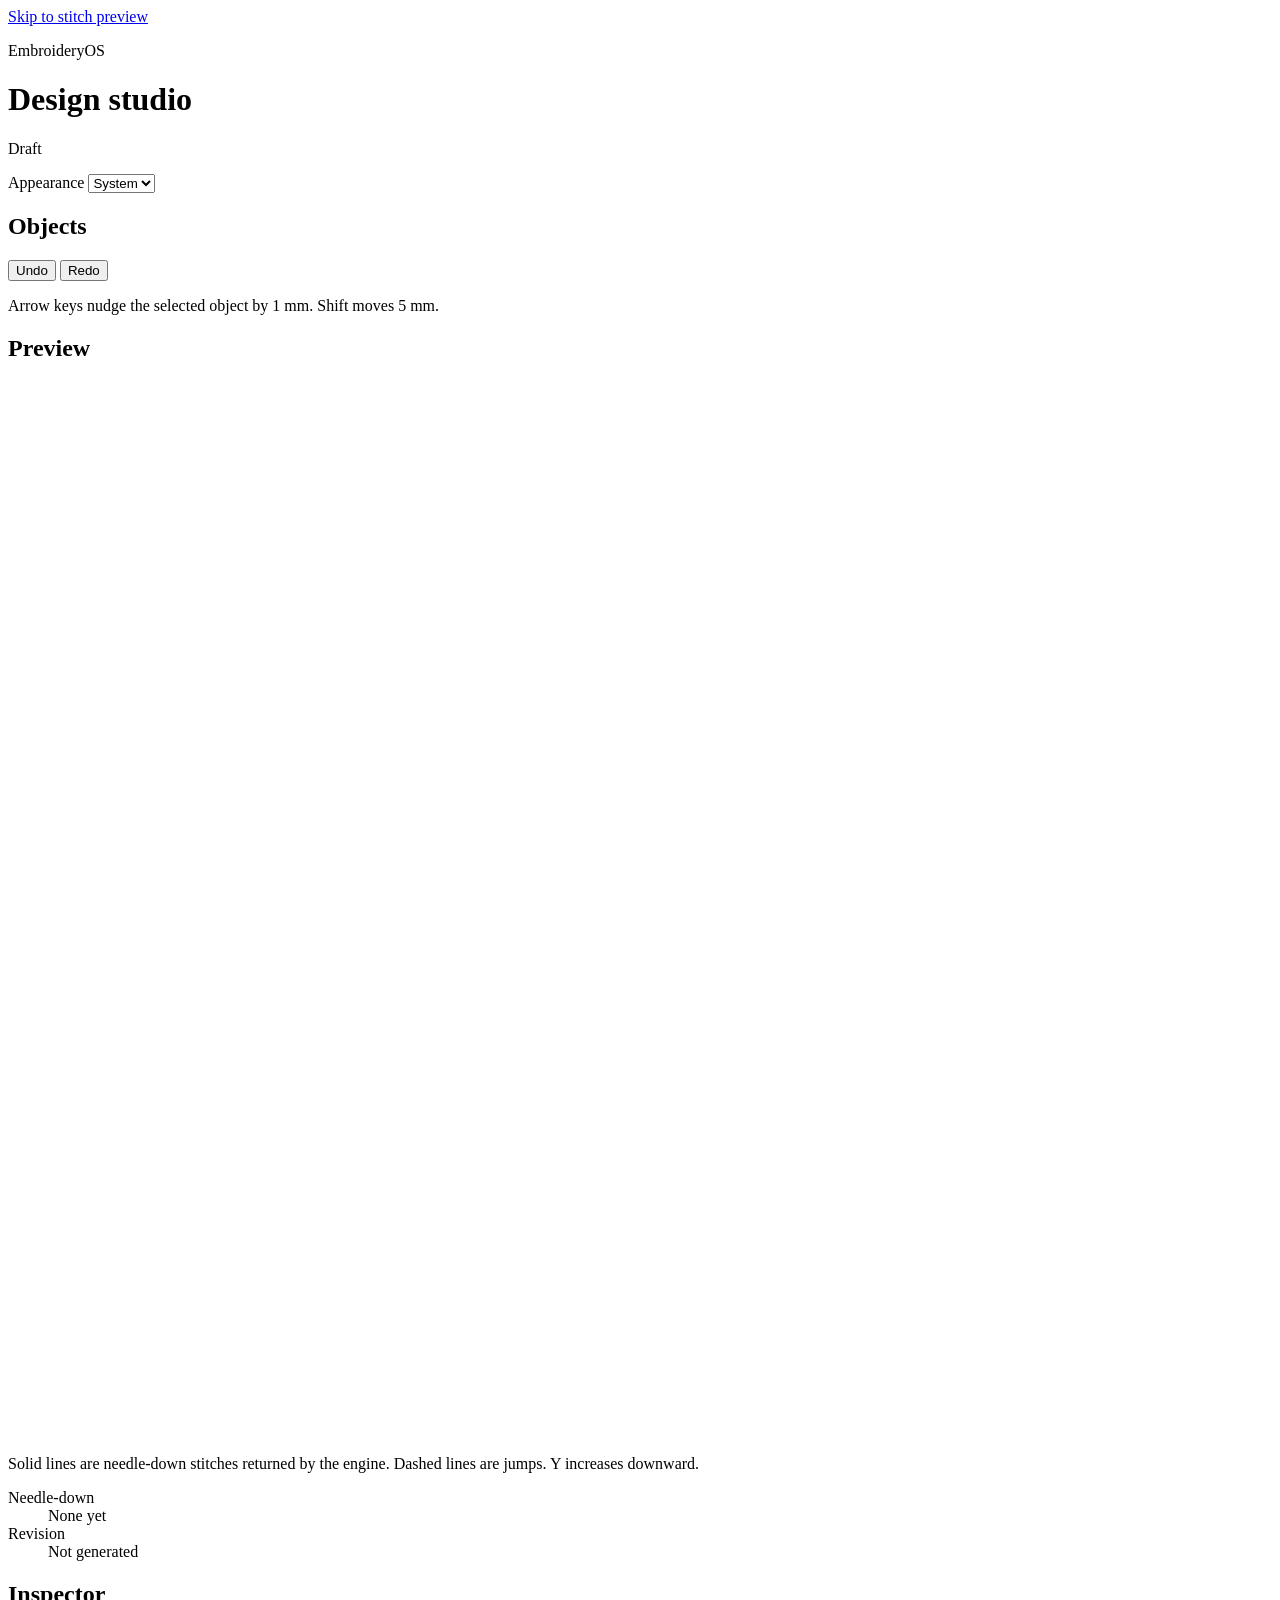
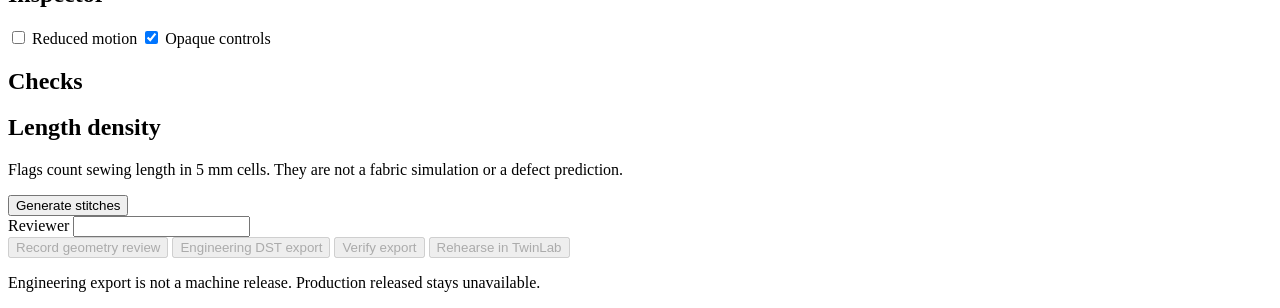
==== web/index.html @ 4ea98f9a "Add the studio, TwinLab replay, and Compare workspace. Rust remains the only stitch and DST authorit" ====
<!DOCTYPE html>
<html lang="en">
<head>
  <meta charset="utf-8">
  <meta name="viewport" content="width=device-width, initial-scale=1">
  <meta name="robots" content="noindex">
  <meta name="description" content="Local embroidery design studio. Stitches are generated by the Rust engine. This service does not release machine files.">
  <title>EmbroideryOS — Design studio</title>
  <link rel="icon" href="/favicon.svg" type="image/svg+xml">
  <link rel="stylesheet" href="/studio.css">
  <script>
    (function () {
      try {
        var appearance = localStorage.getItem("embroideryos.appearance") || "system";
        var dark = appearance === "dark" || (appearance === "system" && matchMedia("(prefers-color-scheme: dark)").matches);
        document.documentElement.dataset.appearance = dark ? "dark" : "light";
        document.documentElement.dataset.motion = localStorage.getItem("embroideryos.motion") || "full";
        document.documentElement.dataset.opaque = localStorage.getItem("embroideryos.opaque") || "true";
      } catch (error) {
        document.documentElement.dataset.appearance = "light";
        document.documentElement.dataset.motion = "full";
        document.documentElement.dataset.opaque = "true";
      }
    })();
  </script>
</head>
<body>
  <a class="skip" href="#canvas-wrap">Skip to stitch preview</a>
  <header class="topbar">
    <div>
      <p class="wordmark">EmbroideryOS</p>
      <h1>Design studio</h1>
    </div>
    <div class="topbar-actions">
      <p class="status-pill" id="readiness" role="status">Draft</p>
      <label>
        Appearance
        <select id="appearance">
          <option value="system">System</option>
          <option value="light">Light</option>
          <option value="dark">Dark</option>
        </select>
      </label>
    </div>
  </header>
  <div class="workspace">
    <nav class="panel objects" aria-label="Objects">
      <h2>Objects</h2>
      <ul class="object-list" id="objects"></ul>
      <div class="row">
        <button type="button" id="undo">Undo</button>
        <button type="button" id="redo">Redo</button>
      </div>
      <p class="hint">Arrow keys nudge the selected object by 1 mm. Shift moves 5 mm.</p>
    </nav>
    <section class="panel canvas-panel" id="canvas-wrap" tabindex="0" aria-label="Stitch preview">
      <h2>Preview</h2>
      <svg class="preview" id="canvas" role="img" aria-labelledby="canvas-title canvas-desc" viewBox="0 0 120 100">
        <title id="canvas-title">Stitch preview</title>
        <desc id="canvas-desc">No stitch plan yet. Generate stitches to draw the Rust engine output.</desc>
      </svg>
      <p class="hint" id="legend">Solid lines are needle-down stitches returned by the engine. Dashed lines are jumps. Y increases downward.</p>
      <p class="meta" id="preview-note"></p>
      <dl>
        <dt>Needle-down</dt>
        <dd id="stitch-count">None yet</dd>
        <dt>Revision</dt>
        <dd id="revision">Not generated</dd>
      </dl>
    </section>
    <aside class="panel inspector" aria-label="Object inspector">
      <h2>Inspector</h2>
      <div class="inspector-scroll">
        <form id="inspector">
          <div class="stack" id="fields"></div>
        </form>
        <label class="choice"><input type="checkbox" id="motion"> Reduced motion</label>
        <label class="choice"><input type="checkbox" id="opaque" checked> Opaque controls</label>
        <div id="notes"></div>
        <h2>Checks</h2>
        <ul class="checks" id="checks"></ul>
        <h2>Length density</h2>
        <p class="hint">Flags count sewing length in 5 mm cells. They are not a fabric simulation or a defect prediction.</p>
        <ul class="checks" id="risk"></ul>
      </div>
      <div class="inspector-actions">
        <div id="errors" class="alert" role="alert"></div>
        <div class="row">
          <button class="primary" type="submit" id="generate" form="inspector">Generate stitches</button>
        </div>
        <label>
          Reviewer
          <input id="reviewer" type="text" maxlength="80" autocomplete="name">
        </label>
        <div class="row">
          <button type="button" id="review" disabled>Record geometry review</button>
          <button type="button" id="export" disabled>Engineering DST export</button>
          <button type="button" id="verify" disabled>Verify export</button>
          <button type="button" id="rehearse" disabled>Rehearse in TwinLab</button>
        </div>
        <p class="hint">Engineering export is not a machine release. Production released stays unavailable.</p>
      </div>
    </aside>
  </div>
  <script src="/studio.js"></script>
</body>
</html>
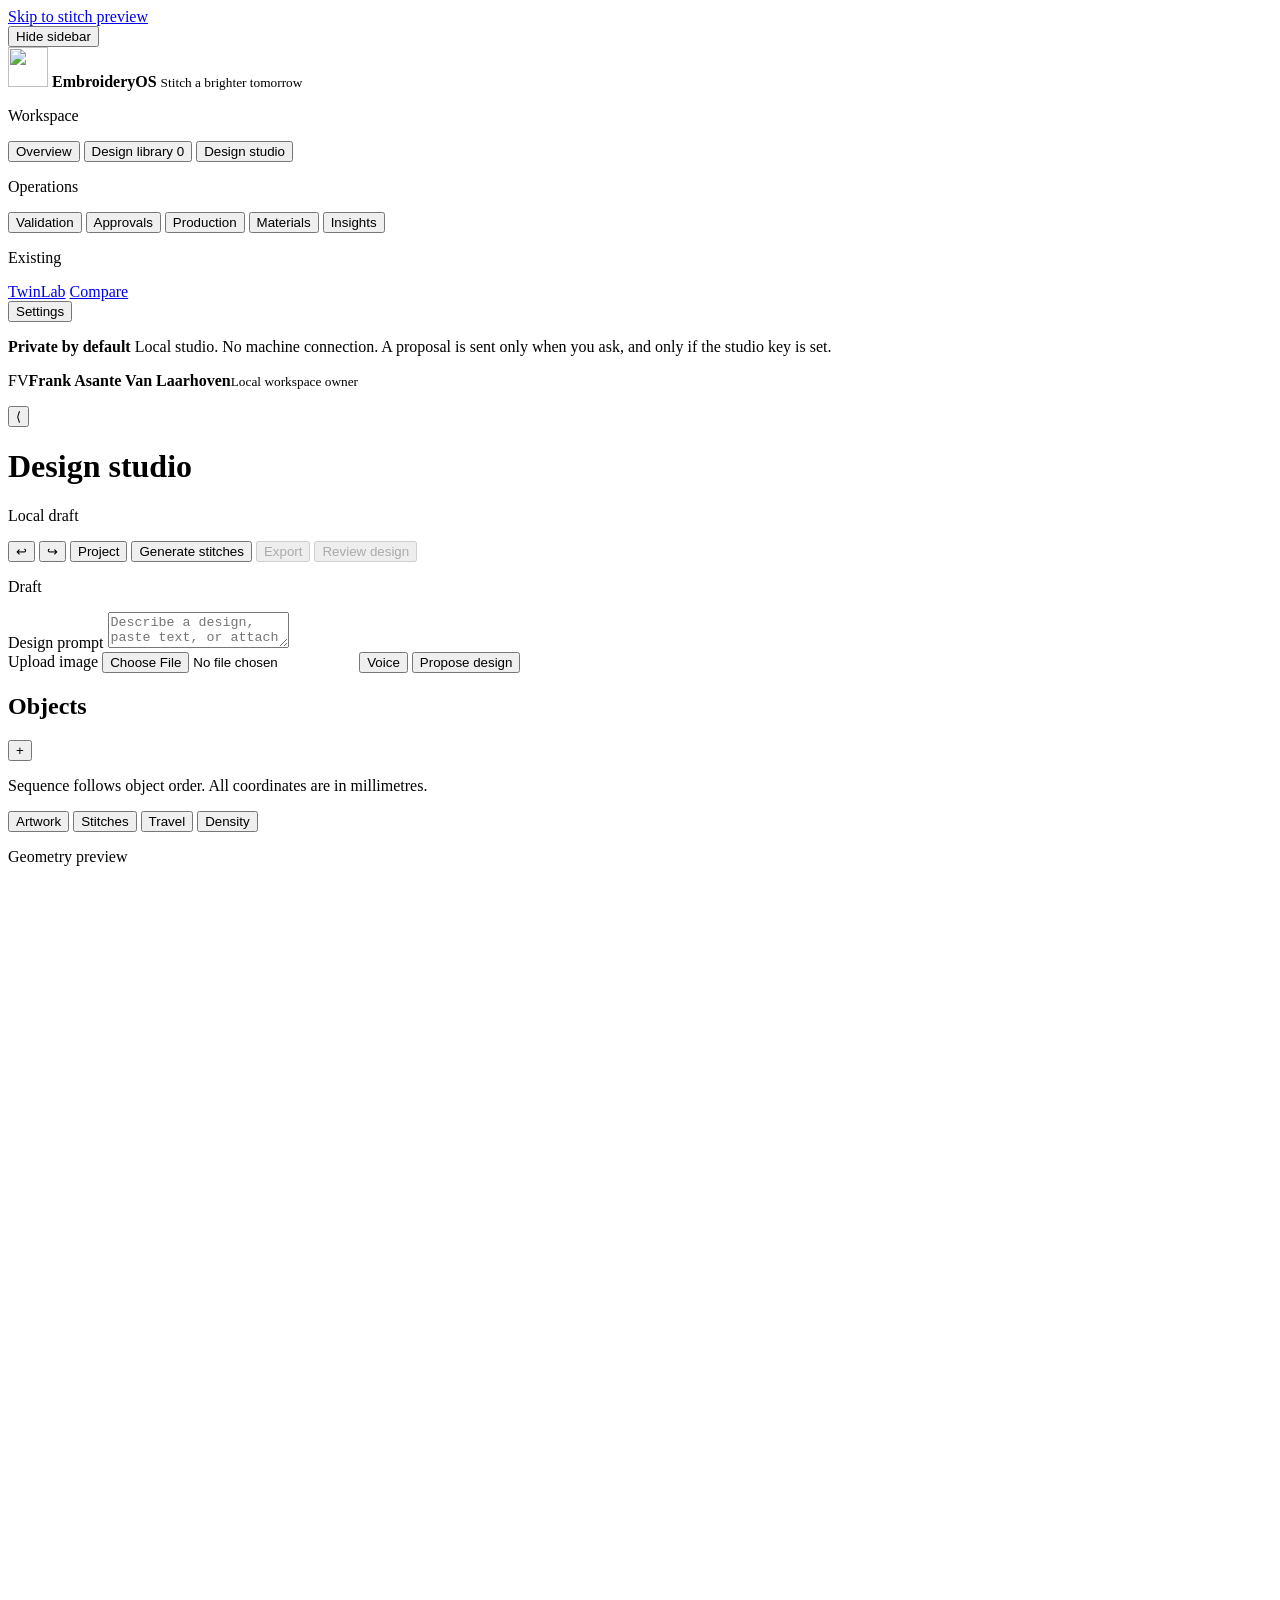
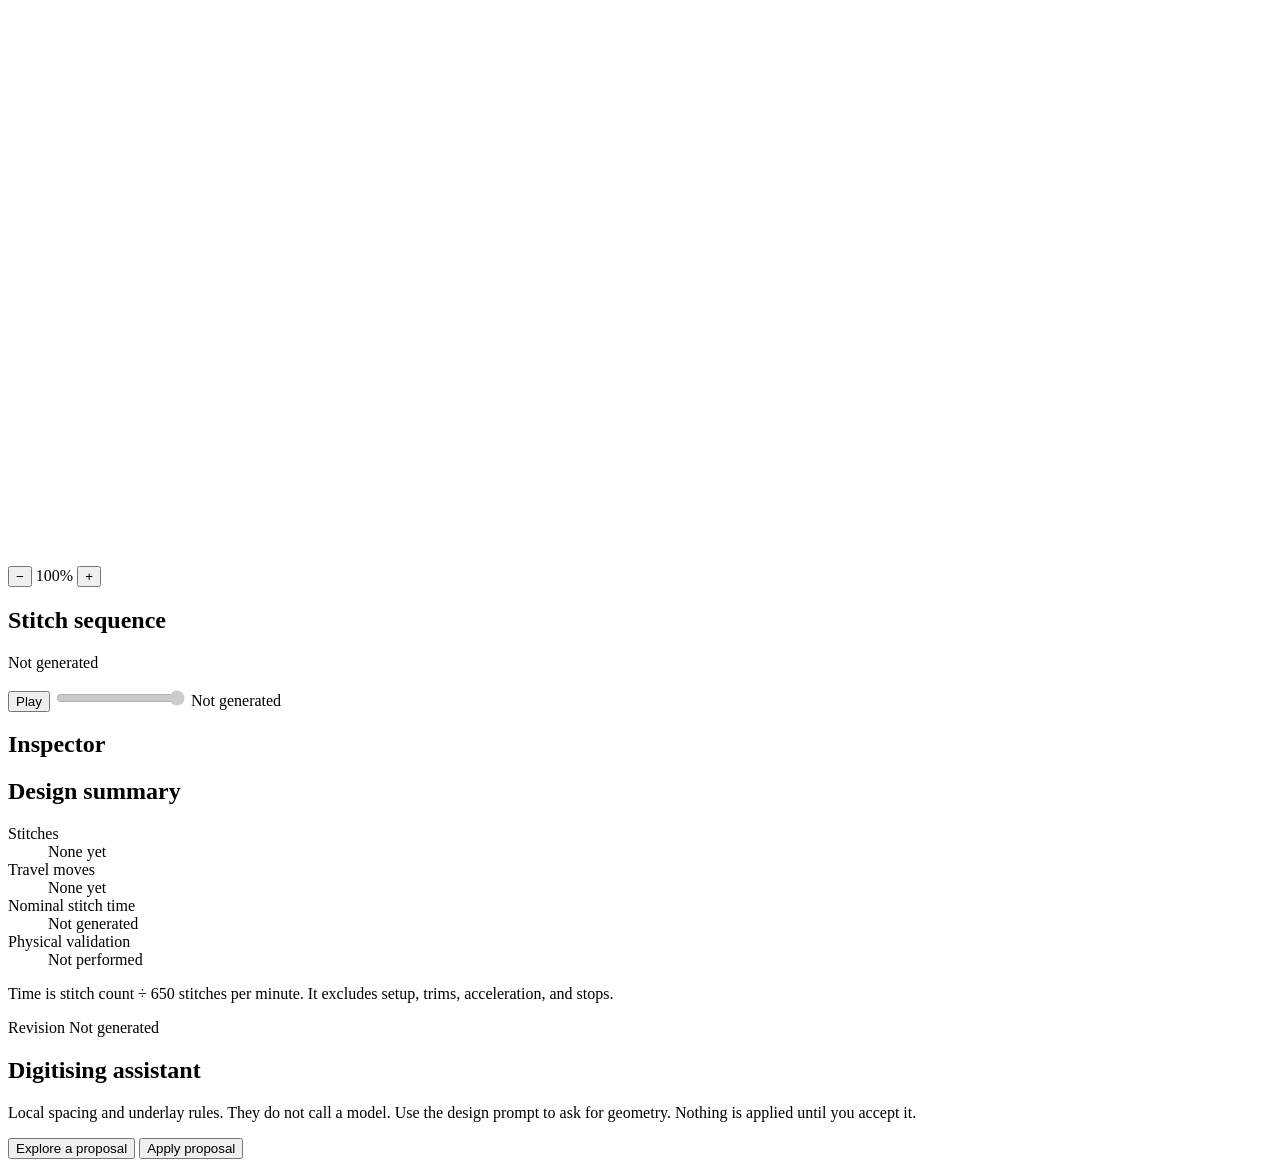
==== commit 23bd144a: "Add hole-aware fill, the studio shell, and geometry proposals. Rust can sew one simple fill with exp" ====
--- a/web/index.html
+++ b/web/index.html
@@ -4,7 +4,7 @@
   <meta charset="utf-8">
   <meta name="viewport" content="width=device-width, initial-scale=1">
   <meta name="robots" content="noindex">
-  <meta name="description" content="Local embroidery design studio. Stitches are generated by the Rust engine. This service does not release machine files.">
+  <meta name="description" content="Local embroidery design studio. A geometry proposal is optional. Stitches are generated by the Rust engine. This service does not release machine files.">
   <title>EmbroideryOS — Design studio</title>
   <link rel="icon" href="/favicon.svg" type="image/svg+xml">
   <link rel="stylesheet" href="/studio.css">
@@ -16,91 +16,263 @@
         document.documentElement.dataset.appearance = dark ? "dark" : "light";
         document.documentElement.dataset.motion = localStorage.getItem("embroideryos.motion") || "full";
         document.documentElement.dataset.opaque = localStorage.getItem("embroideryos.opaque") || "true";
+        document.documentElement.dataset.rail = localStorage.getItem("embroideryos.rail") === "collapsed" ? "collapsed" : "open";
       } catch (error) {
         document.documentElement.dataset.appearance = "light";
         document.documentElement.dataset.motion = "full";
         document.documentElement.dataset.opaque = "true";
+        document.documentElement.dataset.rail = "open";
       }
     })();
   </script>
 </head>
 <body>
   <a class="skip" href="#canvas-wrap">Skip to stitch preview</a>
-  <header class="topbar">
-    <div>
-      <p class="wordmark">EmbroideryOS</p>
-      <h1>Design studio</h1>
+  <div class="app-shell">
+    <aside class="rail" id="workspace-rail" aria-label="Workspace">
+      <button type="button" id="rail-collapse" aria-expanded="true" aria-controls="workspace-rail">Hide sidebar</button>
+      <div class="brand">
+        <img class="logo" src="/favicon.svg" alt="" width="40" height="40">
+        <strong>EmbroideryOS</strong>
+        <small>Stitch a brighter tomorrow</small>
+      </div>
+      <p class="rail-label">Workspace</p>
+      <nav class="rail-nav" aria-label="Studio pages">
+        <button type="button" data-view="overview">Overview</button>
+        <button type="button" data-view="library">Design library <span class="count" id="library-count">0</span></button>
+        <button type="button" data-view="studio" aria-current="page">Design studio</button>
+      </nav>
+      <p class="rail-label">Operations</p>
+      <nav class="rail-nav" aria-label="Operational tools">
+        <button type="button" data-view="validation">Validation</button>
+        <button type="button" data-view="approvals">Approvals</button>
+        <button type="button" data-view="production">Production</button>
+        <button type="button" data-view="materials">Materials</button>
+        <button type="button" data-view="insights">Insights</button>
+      </nav>
+      <p class="rail-label">Existing</p>
+      <nav class="rail-nav" aria-label="Existing tools">
+        <a href="/twinlab">TwinLab</a>
+        <a href="http://127.0.0.1:4175/">Compare</a>
+      </nav>
+      <button type="button" class="rail-settings" data-view="settings">Settings</button>
+      <p class="private"><strong>Private by default</strong> Local studio. No machine connection. A proposal is sent only when you ask, and only if the studio key is set.</p>
+      <p class="owner"><span class="mark" aria-hidden="true">FV</span><span><strong>Frank Asante Van Laarhoven</strong><small>Local workspace owner</small></span></p>
+    </aside>
+    <div class="workspace-main">
+      <header class="topbar">
+        <button type="button" id="rail-toggle" class="rail-toggle" aria-expanded="true" aria-controls="workspace-rail" aria-label="Hide sidebar">⟨</button>
+        <div class="title-block">
+          <h1 id="project-title">Design studio</h1>
+          <p id="project-sub">Local draft</p>
+        </div>
+        <div class="topbar-actions">
+          <button type="button" id="undo" aria-label="Undo">↩</button>
+          <button type="button" id="redo" aria-label="Redo">↪</button>
+          <button type="button" data-view="overview">Project</button>
+          <button type="button" id="generate">Generate stitches</button>
+          <button type="button" id="export" data-export disabled>Export</button>
+          <button type="button" class="primary" id="review" disabled>Review design</button>
+        </div>
+      </header>
+      <p id="readiness" class="status-line" role="status">Draft</p>
+      <div id="errors" class="alert" role="alert"></div>
+
+      <section data-page="overview" hidden>
+        <div class="page-card">
+          <h2>Overview</h2>
+          <p id="overview-copy" class="hint"></p>
+          <dl class="facts" id="overview-facts"></dl>
+          <div class="row">
+            <button type="button" data-view="studio">Open design studio</button>
+            <button type="button" data-view="validation">Open validation</button>
+            <a class="button-link" href="/twinlab">Rehearse in studio TwinLab</a>
+          </div>
+        </div>
+      </section>
+
+      <section data-page="library" hidden>
+        <div class="page-card">
+          <h2>Design library</h2>
+          <p class="hint">Open a native project. Stitches are generated by the Rust engine after the project loads.</p>
+          <div class="library" id="library"></div>
+          <button type="button" id="open-sample">Open club mark sample</button>
+        </div>
+      </section>
+
+      <section data-page="studio">
+        <form class="prompt-bar" id="prompt-form">
+          <label class="prompt-label" for="design-prompt">Design prompt</label>
+          <textarea id="design-prompt" rows="2" maxlength="2000" placeholder="Describe a design, paste text, or attach an image"></textarea>
+          <div class="row">
+            <label class="file-button">Upload image
+              <input id="design-image" type="file" accept="image/png,image/jpeg,.png,.jpg,.jpeg">
+            </label>
+            <button type="button" id="voice-input" aria-pressed="false">Voice</button>
+            <button type="submit" id="ask-design" class="primary">Propose design</button>
+          </div>
+          <div class="prompt-preview" id="prompt-preview" hidden>
+            <img id="prompt-thumb" alt="Attached reference image" width="48" height="48">
+            <button type="button" id="clear-image">Remove image</button>
+          </div>
+          <p id="prompt-status" class="hint" role="status"></p>
+          <div id="design-proposal" hidden>
+            <p id="design-proposal-text"></p>
+            <ul id="design-proposal-list"></ul>
+            <div class="row">
+              <button type="button" id="apply-design" disabled>Apply geometry</button>
+              <button type="button" id="apply-generate" disabled>Apply and generate</button>
+              <button type="button" id="discard-design">Discard</button>
+            </div>
+          </div>
+        </form>
+        <div class="studio-grid">
+          <section class="panel objects" aria-label="Objects">
+            <div class="panel-head">
+              <h2>Objects</h2>
+              <button type="button" id="add-object" aria-label="Add object">+</button>
+            </div>
+            <ul class="object-list" id="objects"></ul>
+            <p class="hint">Sequence follows object order. All coordinates are in millimetres.</p>
+          </section>
+          <section class="panel canvas-panel" id="canvas-wrap" tabindex="0" aria-label="Stitch preview">
+            <div class="canvas-tools">
+              <div class="tabs" role="tablist" aria-label="Preview">
+                <button type="button" id="mode-artwork" role="tab" aria-selected="true">Artwork</button>
+                <button type="button" id="mode-stitches" role="tab">Stitches</button>
+                <button type="button" id="mode-travel" role="tab">Travel</button>
+                <button type="button" id="mode-density" role="tab">Density</button>
+              </div>
+              <p class="hint" id="mode-note">Geometry preview</p>
+            </div>
+            <div class="canvas-stage">
+              <div class="artboard">
+                <svg class="preview" id="canvas" role="img" aria-labelledby="canvas-title canvas-desc" viewBox="0 0 160 160">
+                  <title id="canvas-title">Stitch preview</title>
+                  <desc id="canvas-desc">No stitch plan yet. Generate stitches to draw the Rust engine output.</desc>
+                </svg>
+              </div>
+            </div>
+            <div class="canvas-foot">
+              <p class="hint" id="hoop-note"></p>
+              <div class="zoom" aria-label="Preview zoom">
+                <button type="button" id="zoom-out" aria-label="Zoom out">−</button>
+                <span id="zoom-label">100%</span>
+                <button type="button" id="zoom-in" aria-label="Zoom in">+</button>
+              </div>
+            </div>
+            <p class="meta" id="preview-note"></p>
+            <div class="sequence">
+              <div class="sequence-head">
+                <h2>Stitch sequence</h2>
+                <p id="sequence-caption">Not generated</p>
+              </div>
+              <div class="sequence-bar" id="sequence-bar"></div>
+              <div class="sequence-play">
+                <button type="button" id="play-sequence" aria-label="Play stitch sequence">Play</button>
+                <input id="sequence" type="range" min="0" max="1" value="1" disabled aria-label="Stitch sequence position">
+                <span id="sequence-state">Not generated</span>
+              </div>
+            </div>
+          </section>
+          <aside class="panel inspector" aria-label="Object inspector">
+            <div class="inspector-scroll">
+              <h2>Inspector</h2>
+              <p class="inspector-name" id="inspector-name"></p>
+              <form id="inspector"><div class="stack" id="fields"></div></form>
+              <div class="stack" id="geometry"></div>
+            </div>
+              <section class="summary-block" aria-label="Design summary">
+                <h2>Design summary</h2>
+                <dl class="facts">
+                  <dt>Stitches</dt><dd id="stitch-count">None yet</dd>
+                  <dt>Travel moves</dt><dd id="travel-count">None yet</dd>
+                  <dt>Nominal stitch time</dt><dd id="nominal-time">Not generated</dd>
+                  <dt>Physical validation</dt><dd>Not performed</dd>
+                </dl>
+                <p class="hint">Time is stitch count ÷ 650 stitches per minute. It excludes setup, trims, acceleration, and stops.</p>
+                <p class="hint">Revision <span id="revision">Not generated</span></p>
+              </section>
+              <section class="assistant" aria-label="Digitising assistant">
+                <h2>Digitising assistant</h2>
+                <p class="hint">Local spacing and underlay rules. They do not call a model. Use the design prompt to ask for geometry. Nothing is applied until you accept it.</p>
+                <p id="proposal" class="hint"></p>
+                <div class="row">
+                  <button type="button" id="explore-proposal">Explore a proposal</button>
+                  <button type="button" id="apply-proposal">Apply proposal</button>
+                </div>
+              </section>
+          </aside>
+        </div>
+      </section>
+
+      <section data-page="validation" hidden>
+        <div class="page-card">
+          <h2>Validation</h2>
+          <p class="hint">These are the Rust plan checks for the current revision. They are not a physical stitch-out.</p>
+          <div id="notes"></div>
+          <ul class="checks" id="checks"></ul>
+        </div>
+      </section>
+
+      <section data-page="approvals" hidden>
+        <div class="page-card">
+          <h2>Approvals</h2>
+          <p class="hint">A geometry review is bound to this revision. It is not an authenticated approval and it does not release a machine.</p>
+          <label>Reviewer <input id="reviewer" type="text" maxlength="80" autocomplete="name"></label>
+          <button type="button" id="record-review" disabled>Record geometry review</button>
+          <p class="hint" id="approval-state"></p>
+          <p class="hint">Machine release remains unavailable.</p>
+        </div>
+      </section>
+
+      <section data-page="production" hidden>
+        <div class="page-card">
+          <h2>Production</h2>
+          <p class="hint">Engineering export writes the Rust DST. It is not permission to transfer or run a machine. Production release stays unavailable.</p>
+          <dl class="facts" id="production-facts"></dl>
+          <div class="row">
+            <button type="button" data-export disabled>Export DST</button>
+            <button type="button" id="verify" disabled>Verify export</button>
+            <button type="button" id="rehearse" disabled>Rehearse in TwinLab</button>
+            <a class="button-link" href="/twinlab">Open studio TwinLab</a>
+            <a class="button-link" href="http://127.0.0.1:4175/">Open Compare workspace</a>
+          </div>
+          <p class="hint" id="profile-note"></p>
+        </div>
+      </section>
+
+      <section data-page="materials" hidden>
+        <div class="page-card">
+          <h2>Materials</h2>
+          <p class="hint">Display colours identify objects in this window. DST does not store RGB, and this is not a thread-brand catalogue.</p>
+          <ul class="materials" id="materials"></ul>
+        </div>
+      </section>
+
+      <section data-page="insights" hidden>
+        <div class="page-card">
+          <h2>Insights</h2>
+          <p class="hint">Flags count sewing length in 5 mm cells. They are not a fabric simulation or a defect prediction.</p>
+          <ul class="checks" id="risk"></ul>
+        </div>
+      </section>
+
+      <section data-page="settings" hidden>
+        <div class="page-card">
+          <h2>Settings</h2>
+          <label>Appearance
+            <select id="appearance">
+              <option value="system">System</option>
+              <option value="light">Light</option>
+              <option value="dark">Dark</option>
+            </select>
+          </label>
+          <label class="choice"><input type="checkbox" id="motion"> Reduced motion</label>
+          <label class="choice"><input type="checkbox" id="opaque" checked> Opaque controls</label>
+        </div>
+      </section>
     </div>
-    <div class="topbar-actions">
-      <p class="status-pill" id="readiness" role="status">Draft</p>
-      <label>
-        Appearance
-        <select id="appearance">
-          <option value="system">System</option>
-          <option value="light">Light</option>
-          <option value="dark">Dark</option>
-        </select>
-      </label>
-    </div>
-  </header>
-  <div class="workspace">
-    <nav class="panel objects" aria-label="Objects">
-      <h2>Objects</h2>
-      <ul class="object-list" id="objects"></ul>
-      <div class="row">
-        <button type="button" id="undo">Undo</button>
-        <button type="button" id="redo">Redo</button>
-      </div>
-      <p class="hint">Arrow keys nudge the selected object by 1 mm. Shift moves 5 mm.</p>
-    </nav>
-    <section class="panel canvas-panel" id="canvas-wrap" tabindex="0" aria-label="Stitch preview">
-      <h2>Preview</h2>
-      <svg class="preview" id="canvas" role="img" aria-labelledby="canvas-title canvas-desc" viewBox="0 0 120 100">
-        <title id="canvas-title">Stitch preview</title>
-        <desc id="canvas-desc">No stitch plan yet. Generate stitches to draw the Rust engine output.</desc>
-      </svg>
-      <p class="hint" id="legend">Solid lines are needle-down stitches returned by the engine. Dashed lines are jumps. Y increases downward.</p>
-      <p class="meta" id="preview-note"></p>
-      <dl>
-        <dt>Needle-down</dt>
-        <dd id="stitch-count">None yet</dd>
-        <dt>Revision</dt>
-        <dd id="revision">Not generated</dd>
-      </dl>
-    </section>
-    <aside class="panel inspector" aria-label="Object inspector">
-      <h2>Inspector</h2>
-      <div class="inspector-scroll">
-        <form id="inspector">
-          <div class="stack" id="fields"></div>
-        </form>
-        <label class="choice"><input type="checkbox" id="motion"> Reduced motion</label>
-        <label class="choice"><input type="checkbox" id="opaque" checked> Opaque controls</label>
-        <div id="notes"></div>
-        <h2>Checks</h2>
-        <ul class="checks" id="checks"></ul>
-        <h2>Length density</h2>
-        <p class="hint">Flags count sewing length in 5 mm cells. They are not a fabric simulation or a defect prediction.</p>
-        <ul class="checks" id="risk"></ul>
-      </div>
-      <div class="inspector-actions">
-        <div id="errors" class="alert" role="alert"></div>
-        <div class="row">
-          <button class="primary" type="submit" id="generate" form="inspector">Generate stitches</button>
-        </div>
-        <label>
-          Reviewer
-          <input id="reviewer" type="text" maxlength="80" autocomplete="name">
-        </label>
-        <div class="row">
-          <button type="button" id="review" disabled>Record geometry review</button>
-          <button type="button" id="export" disabled>Engineering DST export</button>
-          <button type="button" id="verify" disabled>Verify export</button>
-          <button type="button" id="rehearse" disabled>Rehearse in TwinLab</button>
-        </div>
-        <p class="hint">Engineering export is not a machine release. Production released stays unavailable.</p>
-      </div>
-    </aside>
   </div>
   <script src="/studio.js"></script>
 </body>
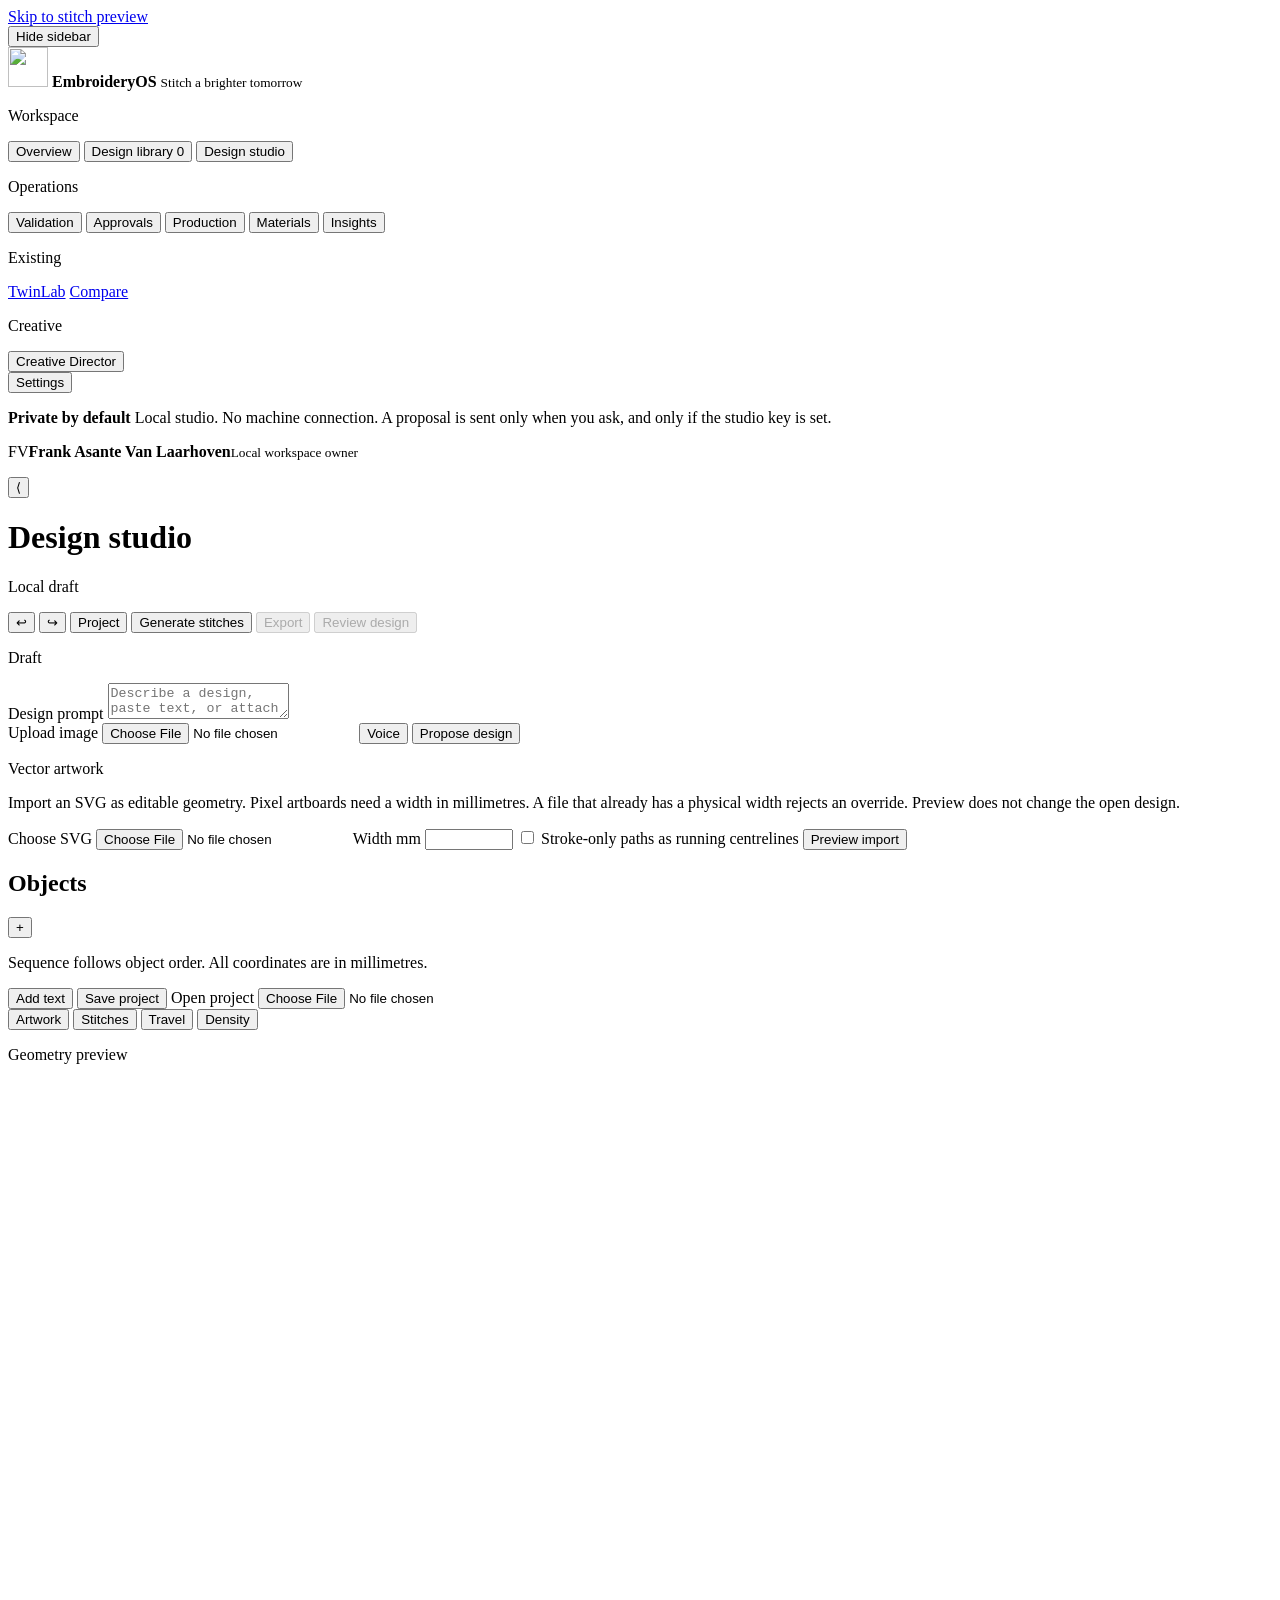
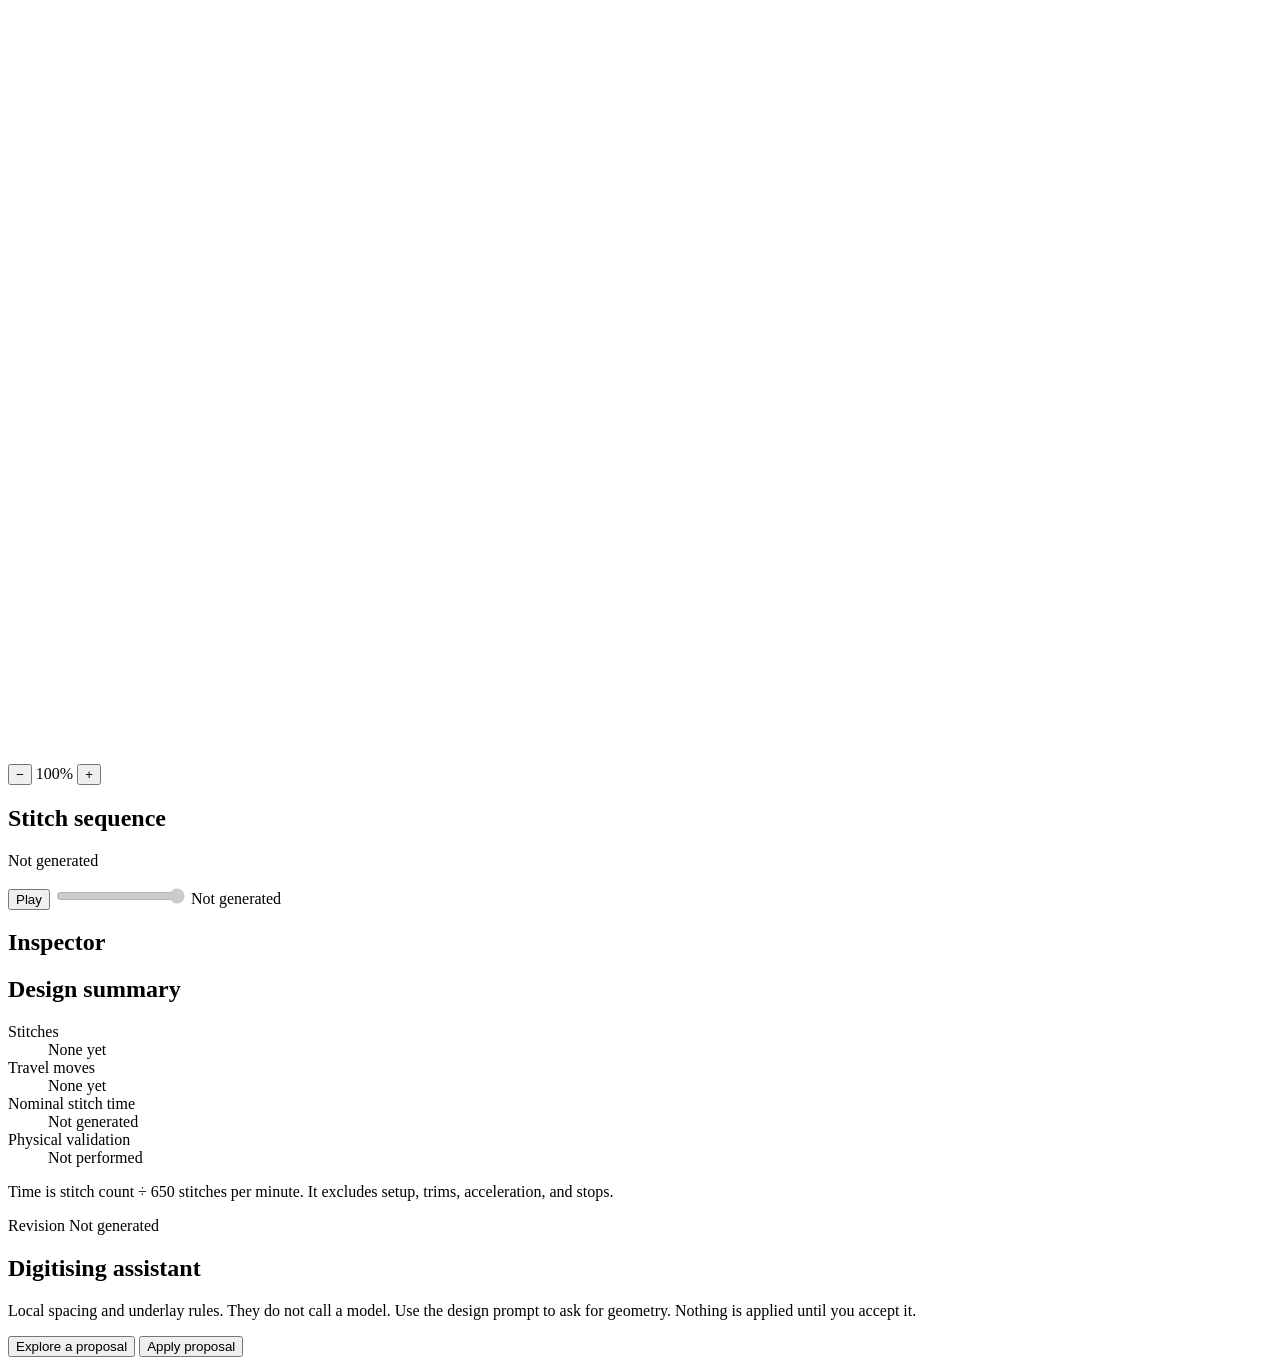
==== commit 353fb9bf: "Add satin, lettering, batch, Compare handoff, and creative artwork. Keep stitch authority in Rust an" ====
--- a/web/index.html
+++ b/web/index.html
@@ -4,7 +4,8 @@
   <meta charset="utf-8">
   <meta name="viewport" content="width=device-width, initial-scale=1">
   <meta name="robots" content="noindex">
-  <meta name="description" content="Local embroidery design studio. A geometry proposal is optional. Stitches are generated by the Rust engine. This service does not release machine files.">
+  <meta name="embroideryos-compare" content="http://127.0.0.1:4181/">
+  <meta name="description" content="Local embroidery design studio. SVG import and geometry proposals stay local drafts. Stitches are generated by the Rust engine. This service does not release machine files.">
   <title>EmbroideryOS — Design studio</title>
   <link rel="icon" href="/favicon.svg" type="image/svg+xml">
   <link rel="stylesheet" href="/studio.css">
@@ -53,7 +54,11 @@
       <p class="rail-label">Existing</p>
       <nav class="rail-nav" aria-label="Existing tools">
         <a href="/twinlab">TwinLab</a>
-        <a href="http://127.0.0.1:4175/">Compare</a>
+        <a href="#compare" data-compare-open>Compare</a>
+      </nav>
+      <p class="rail-label">Creative</p>
+      <nav class="rail-nav" aria-label="Creative tools">
+        <button type="button" id="open-creative">Creative Director</button>
       </nav>
       <button type="button" class="rail-settings" data-view="settings">Settings</button>
       <p class="private"><strong>Private by default</strong> Local studio. No machine connection. A proposal is sent only when you ask, and only if the studio key is set.</p>
@@ -77,6 +82,8 @@
       </header>
       <p id="readiness" class="status-line" role="status">Draft</p>
       <div id="errors" class="alert" role="alert"></div>
+      <p id="compare-status" class="status-line" role="status"></p>
+      <p class="row" id="compare-recovery" hidden><button type="button" id="compare-retry">Retry Compare</button></p>
 
       <section data-page="overview" hidden>
         <div class="page-card">
@@ -126,6 +133,38 @@
             </div>
           </div>
         </form>
+        <form class="prompt-bar" id="svg-form">
+          <label class="prompt-label" for="svg-file">Vector artwork</label>
+          <p class="hint">Import an SVG as editable geometry. Pixel artboards need a width in millimetres. A file that already has a physical width rejects an override. Preview does not change the open design.</p>
+          <div class="row">
+            <label class="file-button">Choose SVG
+              <input id="svg-file" type="file" accept=".svg,image/svg+xml">
+            </label>
+            <label class="width-field" for="svg-width">Width mm
+              <input id="svg-width" type="number" min="0.1" max="10000" step="0.1" inputmode="decimal">
+            </label>
+            <label class="choice" for="svg-strokes">
+              <input id="svg-strokes" type="checkbox">
+              Stroke-only paths as running centrelines
+            </label>
+            <button type="submit" id="svg-import">Preview import</button>
+          </div>
+          <p id="svg-status" class="hint" role="status"></p>
+          <div id="svg-preview" hidden>
+            <p id="svg-summary"></p>
+            <p id="svg-source" class="hint"></p>
+            <p class="hint">Converted objects</p>
+            <ul id="svg-objects"></ul>
+            <p class="hint">Losses</p>
+            <ul id="svg-losses"></ul>
+            <p class="hint">Source colours</p>
+            <ul id="svg-palette"></ul>
+            <div class="row">
+              <button type="button" id="svg-apply" disabled>Apply geometry</button>
+              <button type="button" id="svg-cancel">Cancel</button>
+            </div>
+          </div>
+        </form>
         <div class="studio-grid">
           <section class="panel objects" aria-label="Objects">
             <div class="panel-head">
@@ -134,6 +173,13 @@
             </div>
             <ul class="object-list" id="objects"></ul>
             <p class="hint">Sequence follows object order. All coordinates are in millimetres.</p>
+            <div class="row">
+              <button type="button" id="add-text">Add text</button>
+              <button type="button" id="save-project">Save project</button>
+              <label class="file-button" for="open-project">Open project
+                <input id="open-project" type="file" accept=".json,application/json">
+              </label>
+            </div>
           </section>
           <section class="panel canvas-panel" id="canvas-wrap" tabindex="0" aria-label="Stitch preview">
             <div class="canvas-tools">
@@ -162,6 +208,7 @@
               </div>
             </div>
             <p class="meta" id="preview-note"></p>
+            <p class="hint" id="phases"></p>
             <div class="sequence">
               <div class="sequence-head">
                 <h2>Stitch sequence</h2>
@@ -204,6 +251,7 @@
               </section>
           </aside>
         </div>
+        <section id="name-drop" class="panel name-drop" hidden aria-label="Name drop"></section>
       </section>
 
       <section data-page="validation" hidden>
@@ -236,7 +284,7 @@
             <button type="button" id="verify" disabled>Verify export</button>
             <button type="button" id="rehearse" disabled>Rehearse in TwinLab</button>
             <a class="button-link" href="/twinlab">Open studio TwinLab</a>
-            <a class="button-link" href="http://127.0.0.1:4175/">Open Compare workspace</a>
+            <a class="button-link" href="#compare" data-compare-open>Open Compare workspace</a>
           </div>
           <p class="hint" id="profile-note"></p>
         </div>
@@ -274,6 +322,187 @@
       </section>
     </div>
   </div>
+  <div id="creative-panel" class="creative-dialog" hidden>
+    <div class="page-card" role="dialog" aria-modal="true" aria-labelledby="creative-heading">
+      <h2 id="creative-heading">Creative Director</h2>
+      <p class="hint">Describe artwork, inspect the candidate, then save an artwork master. This does not change the open embroidery design, its font pins, or its proofs. Prepare for embroidery is a separate action.</p>
+      <p id="creative-policy" class="hint"></p>
+      <form id="creative-form">
+        <label>Artwork request
+          <textarea id="creative-request" rows="4" maxlength="2000" required placeholder="Describe the artwork to generate"></textarea>
+        </label>
+        <label>Art direction
+          <select id="creative-profile" aria-label="Art direction">
+            <option value="cartoon">Colourful cartoon</option>
+            <option value="portrait">Portrait treatment</option>
+            <option value="renaissance-drawing">Renaissance drawing</option>
+            <option value="painterly-landscape">Painterly landscape</option>
+            <option value="none">Use the request only</option>
+          </select>
+        </label>
+        <div class="row">
+          <label>Width
+            <input id="creative-width" type="number" min="16" max="2048" value="128" inputmode="numeric">
+          </label>
+          <label>Height
+            <input id="creative-height" type="number" min="16" max="2048" value="128" inputmode="numeric">
+          </label>
+        </div>
+        <label>Reference image
+          <input id="creative-reference" type="file" accept="image/png,image/jpeg,.png,.jpg,.jpeg">
+        </label>
+        <p id="creative-reference-note" class="hint">One PNG or JPEG reference stays on this machine. Generation does not send it. Portrait editing is not available in this step.</p>
+        <label class="choice" id="creative-transmit-label"><input id="creative-transmit" type="checkbox"> Send this prompt to the configured image provider</label>
+        <div class="row">
+          <button type="submit" class="primary" id="creative-generate">Generate artwork</button>
+          <button type="button" id="creative-cancel" hidden>Cancel job</button>
+        </div>
+      </form>
+      <p id="creative-status" class="status-line" role="status"></p>
+      <p id="creative-error" class="alert" role="alert"></p>
+      <figure id="creative-preview" hidden>
+        <img id="creative-image" alt="" width="256" height="256">
+        <figcaption id="creative-caption"></figcaption>
+      </figure>
+      <div class="row">
+        <button type="button" id="creative-select" disabled>Save as artwork master</button>
+        <a id="creative-download" class="button-link" hidden>Download stored artwork</a>
+        <button type="button" id="creative-reopen" disabled>Reopen stored artwork</button>
+        <button type="button" id="creative-close">Close</button>
+      </div>
+    </div>
+  </div>
+  <script src="/lettering.js"></script>
   <script src="/studio.js"></script>
+  <script>
+    (function () {
+      var ORIGIN = "http://127.0.0.1:4181";
+      var PERMITTED = ORIGIN + "/";
+      var pending = null;
+
+      function show(text, retry) {
+        var status = document.getElementById("compare-status");
+        var recovery = document.getElementById("compare-recovery");
+        var errors = document.getElementById("errors");
+        if (status) status.textContent = text;
+        if (recovery) recovery.hidden = !retry;
+        if (!errors) return;
+        if (retry) {
+          errors.textContent = text;
+          return;
+        }
+        if (errors.textContent.indexOf("Compare") !== -1 || errors.textContent.indexOf("Prove the selected") !== -1 || errors.textContent.indexOf("Nothing was sent") !== -1) {
+          errors.textContent = "";
+        }
+      }
+
+      function permittedOrigin() {
+        var meta = document.querySelector("meta[name='embroideryos-compare']");
+        var value = meta ? meta.getAttribute("content") : "";
+        if (value !== PERMITTED) return null;
+        try {
+          var url = new URL(value);
+          if (url.protocol !== "http:" || url.hostname !== "127.0.0.1" || url.port !== "4181") return null;
+          if (url.pathname !== "/" || url.search || url.hash || url.username || url.password) return null;
+          return PERMITTED;
+        } catch (error) {
+          return null;
+        }
+      }
+
+      function applyHrefs(origin) {
+        document.querySelectorAll("[data-compare-open]").forEach(function (anchor) {
+          anchor.setAttribute("href", origin || "#compare");
+        });
+      }
+
+      function postHandoff(popup, handoff) {
+        if (!popup || popup.closed) return;
+        popup.postMessage({
+          type: "embroideryos-compare-handoff",
+          replay: handoff.replay,
+          binding: handoff.binding,
+        }, ORIGIN);
+      }
+
+      function finish(result) {
+        if (!pending || pending.done) return;
+        pending.done = true;
+        window.clearTimeout(pending.timer);
+        var handoff = pending.handoff;
+        var matched = result && result.ok === true && result.proof_current === true
+          && result.item_id === handoff.item_id
+          && result.project_revision === handoff.project_revision
+          && result.dst_sha256 === handoff.dst_sha256
+          && result.pdf_sha256 === handoff.pdf_sha256;
+        if (!matched) {
+          show("Compare refused the handoff. This design was kept. Prove the selected item again, then retry.", true);
+          return;
+        }
+        show("Compare has " + result.item_id + ". Revision " + result.project_revision + ". DST " + String(result.dst_sha256).slice(0, 12) + ". This studio design was kept. Machine release remains unavailable.", false);
+      }
+
+      function openCompare() {
+        if (pending && !pending.done) return;
+        var origin = permittedOrigin();
+        applyHrefs(origin);
+        if (!origin) {
+          show("Compare destination is not the permitted local service. Nothing was sent.", true);
+          return;
+        }
+        var drop = window.__nameDrop;
+        var handoff = drop && typeof drop.currentHandoff === "function" ? drop.currentHandoff() : null;
+        if (!handoff) {
+          show("Prove the selected item before opening Compare. No sample was opened, and this design was not sent.", true);
+          return;
+        }
+        show("Checking Compare at " + origin + ".", false);
+        fetch(origin, { method: "GET", mode: "no-cors", cache: "no-store" }).then(function () {
+          var popup = window.open(origin, "embroideryos-compare");
+          if (!popup) {
+            show("Compare did not open. This design was kept. Allow the window, then retry.", true);
+            return;
+          }
+          pending = { popup: popup, handoff: handoff, done: false, timer: 0 };
+          pending.timer = window.setTimeout(function () {
+            if (!pending || pending.done) return;
+            pending.done = true;
+            show("Compare did not confirm the handoff at " + origin + ". This design was kept. Retry when the service answers.", true);
+          }, 8000);
+          postHandoff(popup, handoff);
+        }, function () {
+          show("Compare is unavailable at " + origin + ". This design was kept. Retry when the service answers.", true);
+        });
+      }
+
+      window.addEventListener("message", function (event) {
+        if (event.origin !== ORIGIN || !pending || pending.done) return;
+        if (event.source !== pending.popup) return;
+        var data = event.data;
+        if (!data || typeof data !== "object") return;
+        if (data.type === "embroideryos-compare-ready") {
+          postHandoff(pending.popup, pending.handoff);
+          return;
+        }
+        if (data.type === "embroideryos-compare-handoff-result") finish(data);
+      });
+
+      document.addEventListener("click", function (event) {
+        var anchor = event.target && event.target.closest ? event.target.closest("[data-compare-open]") : null;
+        if (!anchor) return;
+        event.preventDefault();
+        openCompare();
+      });
+      document.addEventListener("auxclick", function (event) {
+        var anchor = event.target && event.target.closest ? event.target.closest("[data-compare-open]") : null;
+        if (!anchor || event.button !== 1) return;
+        event.preventDefault();
+        openCompare();
+      });
+      document.getElementById("compare-retry").addEventListener("click", openCompare);
+      applyHrefs(permittedOrigin());
+    })();
+  </script>
+  <script src="/creative.js"></script>
 </body>
 </html>
